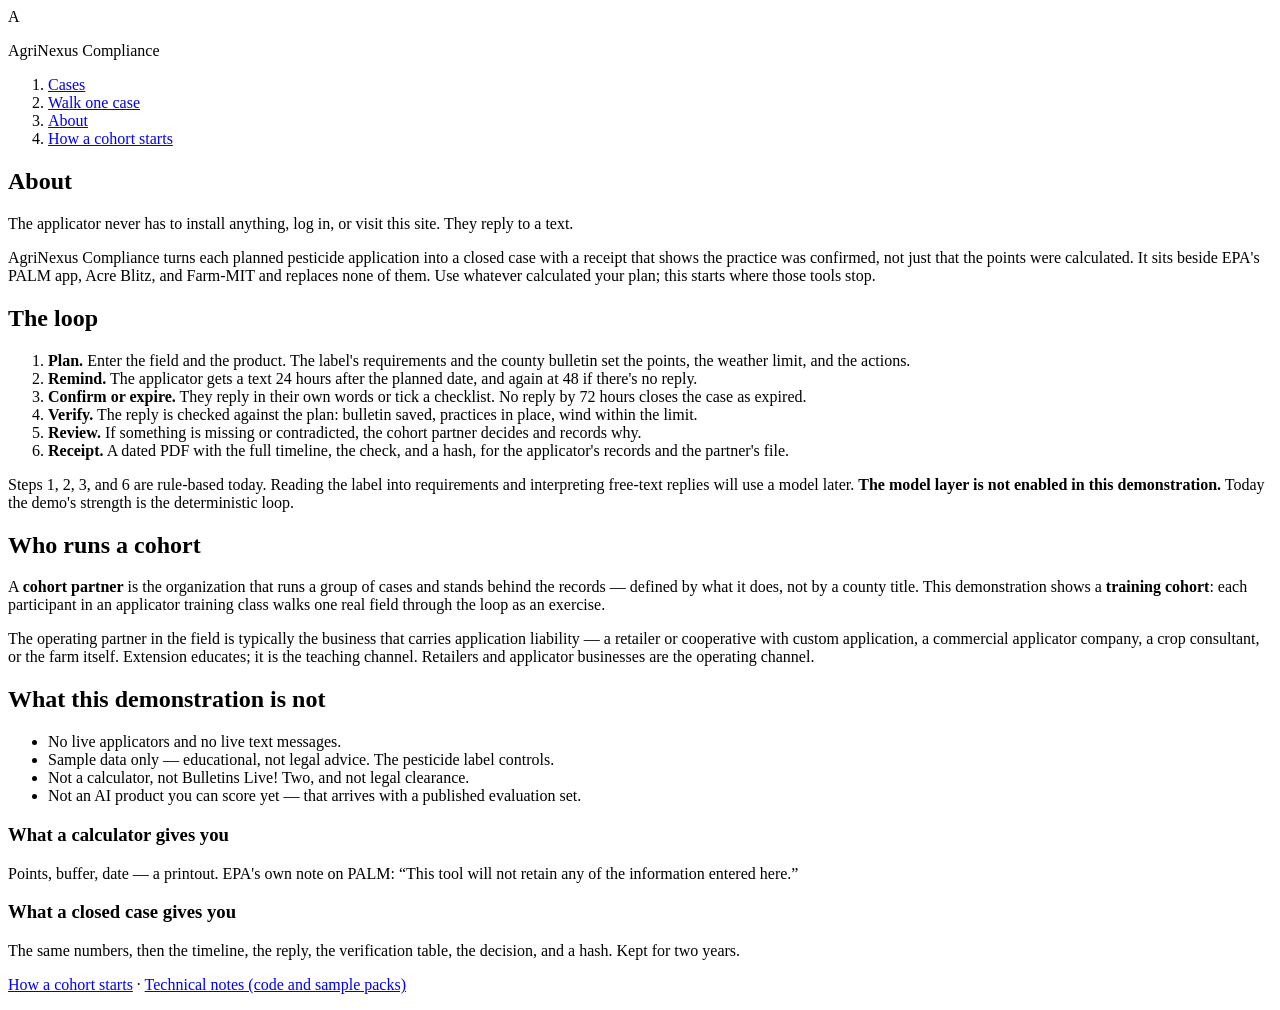
==== web/about.html @ 44bfc594 "UX A11: static About page with loop, partners, and calculator gap Co-authored-by: Cursor <cursoragen" ====
<!DOCTYPE html>
<html lang="en">
<head>
  <meta charset="utf-8" />
  <meta name="viewport" content="width=device-width, initial-scale=1" />
  <title>About — AgriNexus Compliance</title>
  <link rel="preconnect" href="https://fonts.googleapis.com" />
  <link rel="preconnect" href="https://fonts.gstatic.com" crossorigin />
  <link href="https://fonts.googleapis.com/css2?family=Fraunces:opsz,wght@9..144,600&family=Source+Sans+3:wght@400;600;700&display=swap" rel="stylesheet" />
  <link rel="stylesheet" href="/styles.css" />
</head>
<body>
  <header class="top">
    <div class="brand-wrap">
      <div class="brand-mark" aria-hidden="true">A</div>
      <p class="brand">AgriNexus <span>Compliance</span></p>
    </div>
    <div class="top-actions">
      <nav aria-label="Product areas">
        <ol class="steps">
          <li><a href="/">Cases</a></li>
          <li><a href="/check.html">Walk one case</a></li>
          <li><a href="/about.html" class="active">About</a></li>
          <li><a href="/how-cohort-starts.html">How a cohort starts</a></li>
        </ol>
      </nav>
    </div>
  </header>

  <main class="layout about-page">
    <section class="welcome">
      <h1>About</h1>
      <p class="lede-sub">
        The applicator never has to install anything, log in, or visit this site. They reply to a text.
      </p>
      <p class="lede">
        AgriNexus Compliance turns each planned pesticide application into a closed case with a
        receipt that shows the practice was confirmed, not just that the points were calculated.
        It sits beside EPA's PALM app, Acre Blitz, and Farm-MIT and replaces none of them.
        Use whatever calculated your plan; this starts where those tools stop.
      </p>
    </section>

    <section class="record-block">
      <h2>The loop</h2>
      <ol class="about-loop">
        <li><strong>Plan.</strong> Enter the field and the product. The label's requirements and the county bulletin set the points, the weather limit, and the actions.</li>
        <li><strong>Remind.</strong> The applicator gets a text 24 hours after the planned date, and again at 48 if there's no reply.</li>
        <li><strong>Confirm or expire.</strong> They reply in their own words or tick a checklist. No reply by 72 hours closes the case as expired.</li>
        <li><strong>Verify.</strong> The reply is checked against the plan: bulletin saved, practices in place, wind within the limit.</li>
        <li><strong>Review.</strong> If something is missing or contradicted, the cohort partner decides and records why.</li>
        <li><strong>Receipt.</strong> A dated PDF with the full timeline, the check, and a hash, for the applicator's records and the partner's file.</li>
      </ol>
      <p>
        Steps 1, 2, 3, and 6 are rule-based today. Reading the label into requirements and interpreting
        free-text replies will use a model later. <strong>The model layer is not enabled in this demonstration.</strong>
        Today the demo's strength is the deterministic loop.
      </p>
    </section>

    <section class="record-block">
      <h2>Who runs a cohort</h2>
      <p>
        A <strong>cohort partner</strong> is the organization that runs a group of cases and stands
        behind the records — defined by what it does, not by a county title. This demonstration shows
        a <strong>training cohort</strong>: each participant in an applicator training class walks one
        real field through the loop as an exercise.
      </p>
      <p>
        The operating partner in the field is typically the business that carries application
        liability — a retailer or cooperative with custom application, a commercial applicator
        company, a crop consultant, or the farm itself. Extension educates; it is the teaching
        channel. Retailers and applicator businesses are the operating channel.
      </p>
    </section>

    <section class="record-block">
      <h2>What this demonstration is not</h2>
      <ul class="list-plain">
        <li>No live applicators and no live text messages.</li>
        <li>Sample data only — educational, not legal advice. The pesticide label controls.</li>
        <li>Not a calculator, not Bulletins Live! Two, and not legal clearance.</li>
        <li>Not an AI product you can score yet — that arrives with a published evaluation set.</li>
      </ul>
    </section>

    <section class="split-explain gap-compare">
      <article class="explain calc">
        <h3>What a calculator gives you</h3>
        <p>Points, buffer, date — a printout. EPA's own note on PALM: “This tool will not retain any of the information entered here.”</p>
      </article>
      <article class="explain ai">
        <h3>What a closed case gives you</h3>
        <p>The same numbers, then the timeline, the reply, the verification table, the decision, and a hash. Kept for two years.</p>
      </article>
    </section>

    <p class="muted">
      <a href="/how-cohort-starts.html">How a cohort starts</a> ·
      <a href="https://github.com/prasadt1/agrinexus-compliance">Technical notes (code and sample packs)</a>
    </p>
  </main>

  <script src="/app.js"></script>
</body>
</html>
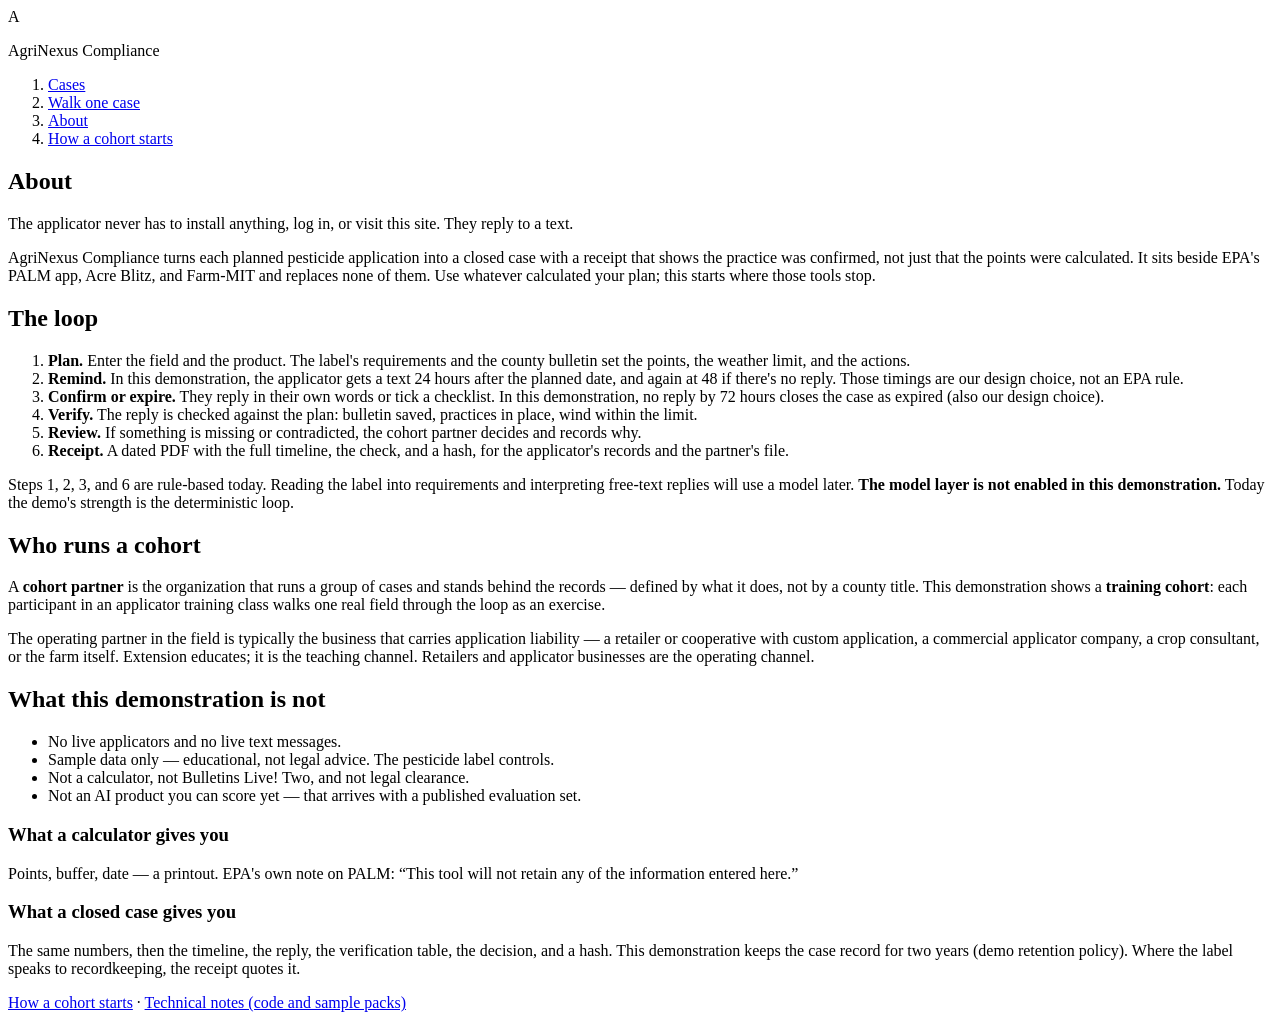
==== commit 46f43616: "Cite retention as demo policy; fixture-drive documentation points Drop rescinded 7 CFR Part 110 as a" ====
--- a/web/about.html
+++ b/web/about.html
@@ -45,8 +45,8 @@
       <h2>The loop</h2>
       <ol class="about-loop">
         <li><strong>Plan.</strong> Enter the field and the product. The label's requirements and the county bulletin set the points, the weather limit, and the actions.</li>
-        <li><strong>Remind.</strong> The applicator gets a text 24 hours after the planned date, and again at 48 if there's no reply.</li>
-        <li><strong>Confirm or expire.</strong> They reply in their own words or tick a checklist. No reply by 72 hours closes the case as expired.</li>
+        <li><strong>Remind.</strong> In this demonstration, the applicator gets a text 24 hours after the planned date, and again at 48 if there's no reply. Those timings are our design choice, not an EPA rule.</li>
+        <li><strong>Confirm or expire.</strong> They reply in their own words or tick a checklist. In this demonstration, no reply by 72 hours closes the case as expired (also our design choice).</li>
         <li><strong>Verify.</strong> The reply is checked against the plan: bulletin saved, practices in place, wind within the limit.</li>
         <li><strong>Review.</strong> If something is missing or contradicted, the cohort partner decides and records why.</li>
         <li><strong>Receipt.</strong> A dated PDF with the full timeline, the check, and a hash, for the applicator's records and the partner's file.</li>
@@ -91,7 +91,7 @@
       </article>
       <article class="explain ai">
         <h3>What a closed case gives you</h3>
-        <p>The same numbers, then the timeline, the reply, the verification table, the decision, and a hash. Kept for two years.</p>
+        <p>The same numbers, then the timeline, the reply, the verification table, the decision, and a hash. This demonstration keeps the case record for two years (demo retention policy). Where the label speaks to recordkeeping, the receipt quotes it.</p>
       </article>
     </section>
 
